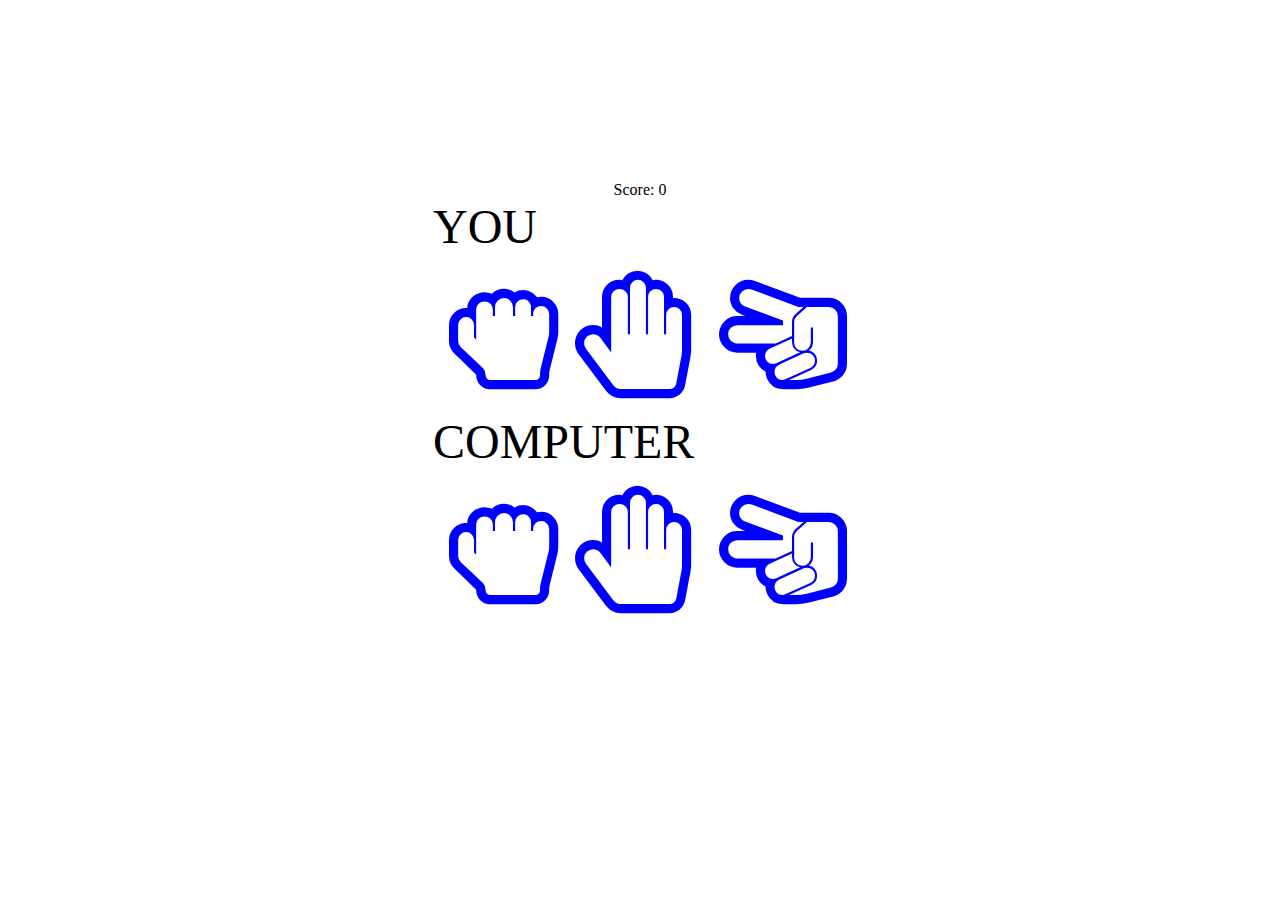
==== block-BJaaen/code/index.html @ 585ea6ec "completed rock paper scissors" ====
<!DOCTYPE html>
<html lang="en">
  <head>
    <meta charset="UTF-8" />
    <meta name="viewport" content="width=device-width, initial-scale=1.0" />

    <link
      rel="stylesheet"
      href=" https://stackpath.bootstrapcdn.com/font-awesome/4.7.0/css/font-awesome.min.css"
    />
    <link rel="stylesheet" href="style.css" />
    <title>Rock Paper and Scissors</title>
  </head>
  <body>
    <main>
      <div>Score: <span class="score">0</span></div>
      <section>
        <div class="you">
          YOU
          <div class="players-choice"></div>
        </div>
        <div class="icons player-icons">
          <div class="icon">
            <i
              class="fa fa-hand-rock-o"
              data-text="rock"
              aria-hidden="true"
            ></i>
          </div>
          <div class="icon">
            <i
              class="fa fa-hand-paper-o"
              data-text="paper"
              aria-hidden="true"
            ></i>
          </div>
          <div class="icon">
            <i
              class="fa fa-hand-scissors-o"
              data-text="scissors"
              aria-hidden="true"
            ></i>
          </div>
        </div>
      </section>
      <section>
        <div class="comp">
          COMPUTER
          <div class="computers-choice"></div>
        </div>
        <div class="icons comp-icons">
          <div class="icon">
            <i
              class="fa fa-hand-rock-o "
              data-text="rock"
              aria-hidden="true"
            ></i>
          </div>
          <div class="icon">
            <i
              class="fa fa-hand-paper-o"
              data-text="paper"
              aria-hidden="true"
            ></i>
          </div>
          <div class="icon">
            <i
              class="fa fa-hand-scissors-o"
              data-text="scissors"
              aria-hidden="true"
            ></i>
          </div>
        </div>
      </section>

      <div class="winner"></div>
    </main>
    <script src="./script.js"></script>
  </body>
</html>
---- block-BJaaen/code/style.css ----
* {
  box-sizing: border-box;
  margin: 0;
  padding: 0;
}

main {
  display: flex;
  justify-content: center;
  flex-direction: column;
  align-items: center;
  height: 90vh;
}

.you {
  text-align: center;
  font-size: 3rem;
  margin-bottom: 1rem;
  display: flex;
}
.comp {
  text-align: center;
  font-size: 3rem;
  margin-bottom: 1rem;
  display: flex;
}

.icons {
  text-align: center;
  display: flex;
  margin-bottom: 1rem;
}

.icon i {
  font-size: 8rem;
  margin-left: 1rem;
  color: blue;
}

.winner {
  color: black;
}

.score {
  width: 2rem;
  color: black;
}

.players-choice,
.computers-choice {
  margin-left: 1rem;
  text-transform: uppercase;
}
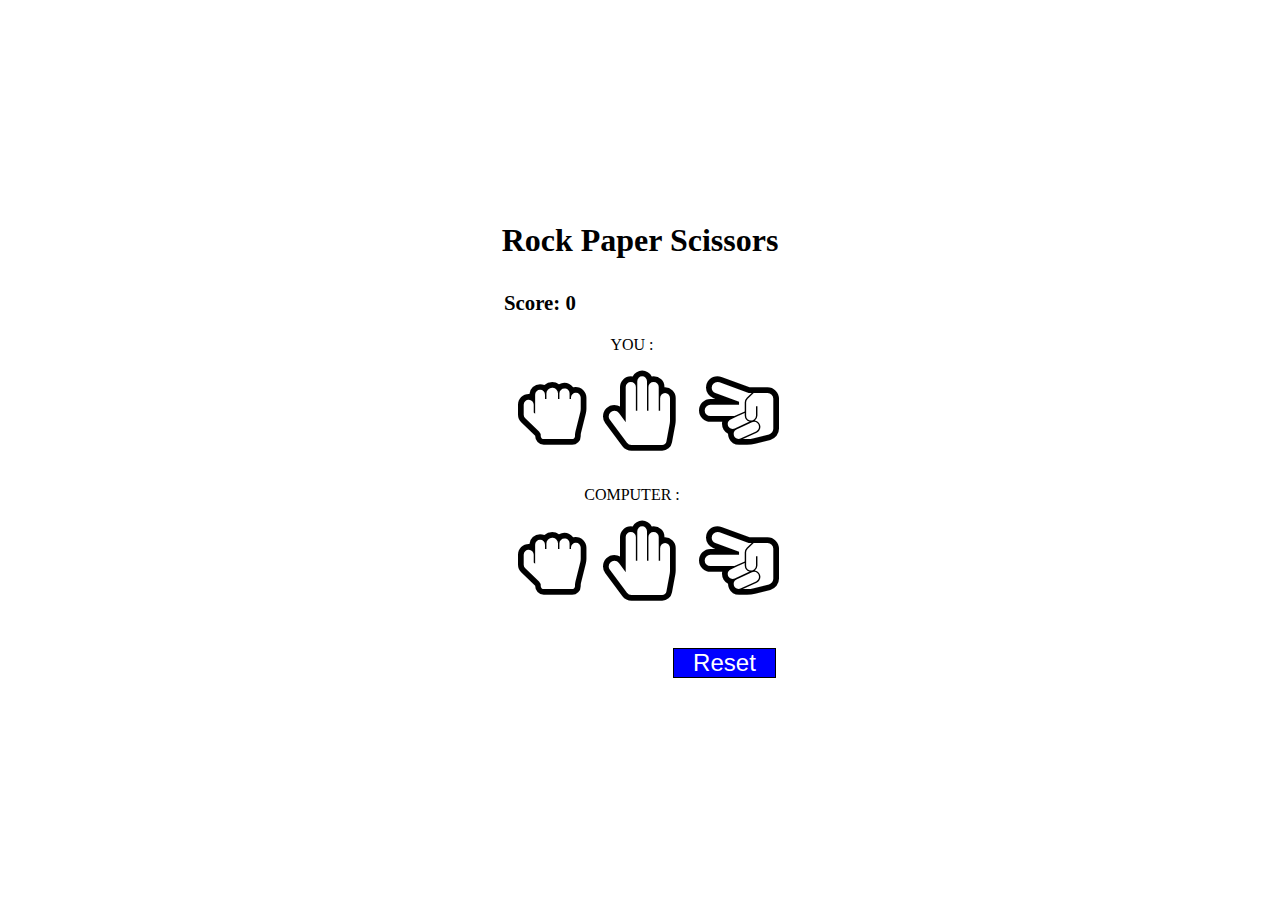
==== commit 038179ba: "refactored" ====
--- a/block-BJaaen/code/index.html
+++ b/block-BJaaen/code/index.html
@@ -13,28 +13,29 @@
   </head>
   <body>
     <main>
-      <div>Score: <span class="score">0</span></div>
+      <h1>Rock Paper Scissors</h1>
+      <div class="score-box">Score: <span class="score">0</span></div>
       <section>
         <div class="you">
-          YOU
+          YOU :
           <div class="players-choice"></div>
         </div>
         <div class="icons player-icons">
-          <div class="icon">
+          <div class="icon rock">
             <i
               class="fa fa-hand-rock-o"
               data-text="rock"
               aria-hidden="true"
             ></i>
           </div>
-          <div class="icon">
+          <div class="icon paper">
             <i
               class="fa fa-hand-paper-o"
               data-text="paper"
               aria-hidden="true"
             ></i>
           </div>
-          <div class="icon">
+          <div class="icon scissors">
             <i
               class="fa fa-hand-scissors-o"
               data-text="scissors"
@@ -43,27 +44,27 @@
           </div>
         </div>
       </section>
-      <section>
+      <section class="computer">
         <div class="comp">
-          COMPUTER
+          COMPUTER :
           <div class="computers-choice"></div>
         </div>
         <div class="icons comp-icons">
-          <div class="icon">
+          <div class="icon rock">
             <i
               class="fa fa-hand-rock-o "
               data-text="rock"
               aria-hidden="true"
             ></i>
           </div>
-          <div class="icon">
+          <div class="icon paper">
             <i
               class="fa fa-hand-paper-o"
               data-text="paper"
               aria-hidden="true"
             ></i>
           </div>
-          <div class="icon">
+          <div class="icon scissors">
             <i
               class="fa fa-hand-scissors-o"
               data-text="scissors"
@@ -72,8 +73,10 @@
           </div>
         </div>
       </section>
-
-      <div class="winner"></div>
+      <div class="box">
+        <div class="winner"></div>
+        <button class="reset">Reset</button>
+      </div>
     </main>
     <script src="./script.js"></script>
   </body>
--- a/block-BJaaen/code/style.css
+++ b/block-BJaaen/code/style.css
@@ -9,20 +9,21 @@
   justify-content: center;
   flex-direction: column;
   align-items: center;
-  height: 90vh;
+  height: 100vh;
 }
 
-.you {
+h1 {
+  margin-bottom: 2rem;
+}
+
+.you,
+.comp {
   text-align: center;
-  font-size: 3rem;
+  font-size: 1rem;
   margin-bottom: 1rem;
   display: flex;
-}
-.comp {
-  text-align: center;
-  font-size: 3rem;
-  margin-bottom: 1rem;
-  display: flex;
+  justify-content: center;
+  margin-top: 1.3rem;
 }
 
 .icons {
@@ -32,22 +33,52 @@
 }
 
 .icon i {
-  font-size: 8rem;
+  font-size: 5rem;
   margin-left: 1rem;
+}
+
+.active i {
   color: blue;
 }
 
 .winner {
   color: black;
+  font-size: 1.5rem;
+  font-weight: bold;
 }
 
 .score {
   width: 2rem;
   color: black;
+  font-size: 1.3rem;
+  font-weight: bold;
+}
+
+.score-box {
+  width: 17rem;
+  color: black;
+  font-size: 1.3rem;
+  font-weight: bold;
 }
 
 .players-choice,
 .computers-choice {
   margin-left: 1rem;
   text-transform: uppercase;
+  font-size: 1rem;
 }
+
+.box {
+  display: flex;
+  justify-content: space-between;
+  width: 17rem;
+  margin-top: 2rem;
+}
+
+button {
+  padding: 0 1.2rem;
+  font-size: 1.5rem;
+  color: white;
+  background-color: blue;
+  border: 0.1rem solid black;
+}
